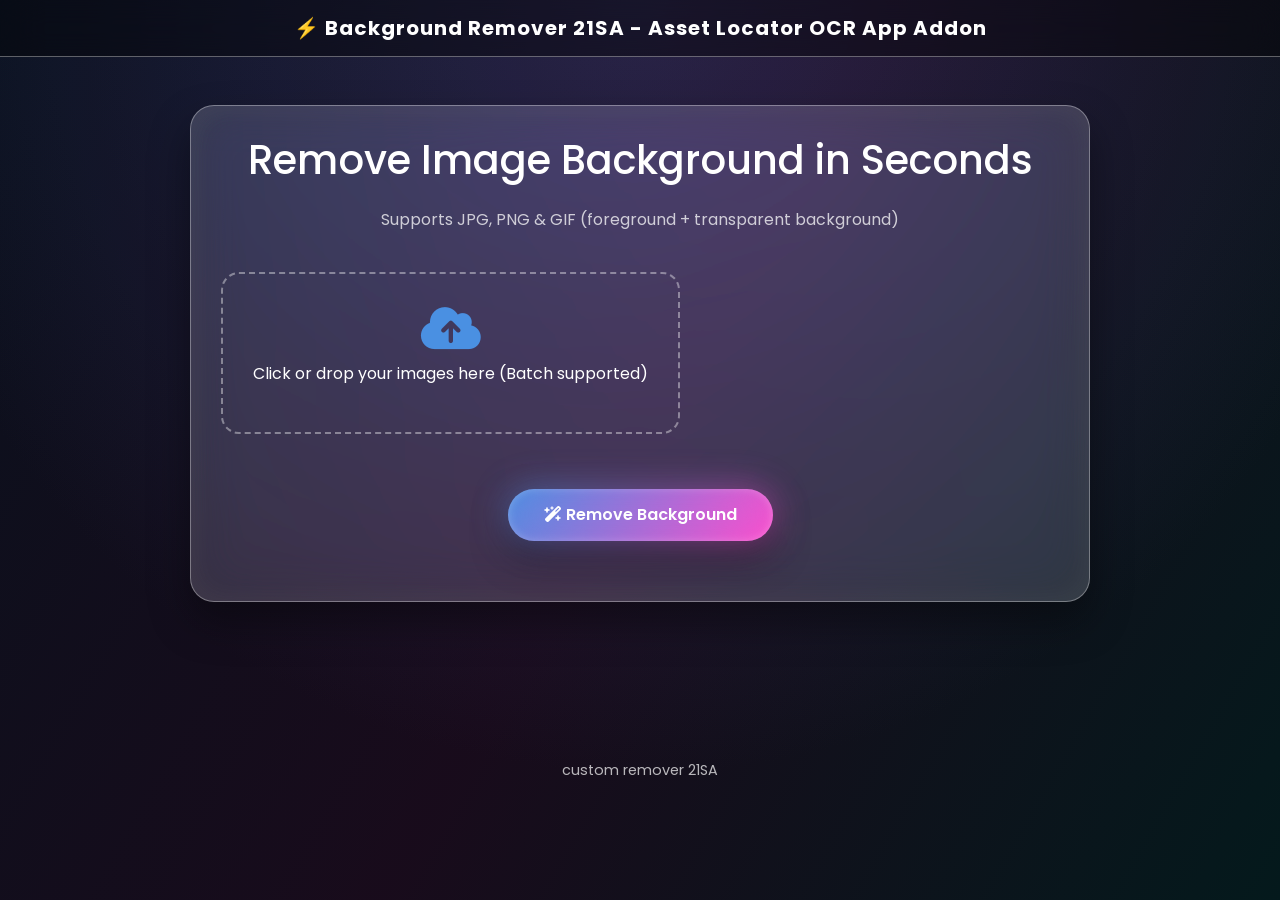
==== assets/BG-REM.html @ bdcd445b "Add files via upload" ====
<!DOCTYPE html><html lang="en">
<head>
  <meta charset="UTF-8" />
  <title>Next‑Gen Background Remover</title>
  <meta name="viewport" content="width=device-width, initial-scale=1.0" />  <!-- Fonts & Icons -->  <link href="https://fonts.googleapis.com/css2?family=Poppins:wght@300;400;600;700&display=swap" rel="stylesheet">
  <link rel="stylesheet" href="https://cdnjs.cloudflare.com/ajax/libs/font-awesome/6.5.0/css/all.min.css" />  <!-- Bootstrap -->  <link href="https://cdn.jsdelivr.net/npm/bootstrap@5.3.2/dist/css/bootstrap.min.css" rel="stylesheet">  <style>
    :root {
      --glass-bg: rgba(255,255,255,0.15);
      --glass-border: rgba(255,255,255,0.35);
      --neon: #4A90E2;
      --neon-pink: #ff4ecd;
      --dark: #0b0f1a;
    }

    * { box-sizing: border-box; }

    body {
      margin: 0;
      font-family: 'Poppins', sans-serif;
      background: radial-gradient(circle at top, #1a1f3c, #05060d 70%);
      color: #fff;
      min-height: 100vh;
      overflow-x: hidden;
    }

    /* ===== Animated Gradient Background ===== */
    body::before {
      content: "";
      position: fixed;
      inset: 0;
      background: linear-gradient(120deg, #4A90E2, #ff4ecd, #00ffd5);
      opacity: 0.08;
      animation: gradientShift 20s infinite alternate;
      z-index: -1;
    }

    @keyframes gradientShift {
      0% { filter: hue-rotate(0deg); }
      100% { filter: hue-rotate(360deg); }
    }

    /* ===== Navbar ===== */
    .navbar {
      backdrop-filter: blur(20px);
      background: rgba(0,0,0,0.4) !important;
      border-bottom: 1px solid var(--glass-border);
    }

    .navbar-brand {
      font-weight: 700;
      letter-spacing: 1px;
    }

    /* ===== Glass Card ===== */
    .glass-card {
      background: var(--glass-bg);
      backdrop-filter: blur(25px) saturate(160%);
      border: 1px solid var(--glass-border);
      border-radius: 24px;
      padding: 30px;
      box-shadow:
        0 20px 40px rgba(0,0,0,0.4),
        inset 0 0 30px rgba(255,255,255,0.05);
      transform-style: preserve-3d;
      animation: floatCard 6s ease-in-out infinite;
    }

    @keyframes floatCard {
      0%,100% { transform: translateY(0px) rotateX(0deg); }
      50% { transform: translateY(-12px) rotateX(1.5deg); }
    }

    /* ===== Upload Area ===== */
    .upload-box {
      border: 2px dashed rgba(255,255,255,0.4);
      border-radius: 18px;
      padding: 30px;
      text-align: center;
      cursor: pointer;
      transition: all 0.4s ease;
      position: relative;
      overflow: hidden;
    }

    .upload-box:hover {
      border-color: var(--neon);
      box-shadow: 0 0 30px rgba(74,144,226,0.4);
      transform: scale(1.02);
    }

    .upload-box input {
      display: none;
    }

    .upload-box i {
      font-size: 48px;
      margin-bottom: 10px;
      color: var(--neon);
    }

    /* ===== 3D Neon Button ===== */
    .btn-3d {
      position: relative;
      padding: 14px 36px;
      font-weight: 600;
      color: #fff;
      border-radius: 40px;
      border: none;
      background: linear-gradient(135deg, var(--neon), var(--neon-pink));
      box-shadow:
        0 15px 35px rgba(0,0,0,0.5),
        inset 0 0 10px rgba(255,255,255,0.3);
      transform-style: preserve-3d;
      transition: all 0.3s ease;
    }

    .btn-3d::before {
      content: "";
      position: absolute;
      inset: 0;
      border-radius: inherit;
      background: inherit;
      filter: blur(18px);
      opacity: 0.6;
      z-index: -1;
    }

    .btn-3d:hover {
      transform: translateY(-4px) rotateX(6deg);
      box-shadow:
        0 25px 55px rgba(0,0,0,0.6),
        0 0 40px rgba(74,144,226,0.8);
    }

    .btn-3d:active {
      transform: translateY(2px) scale(0.98);
    }

    /* ===== Image Result ===== */
    .preview-wrapper {
      display: grid;
      grid-template-columns: repeat(auto-fit, minmax(250px, 1fr));
      gap: 20px;
      margin-top: 30px;
    }

    .preview {
      background: rgba(0,0,0,0.35);
      border-radius: 20px;
      padding: 15px;
      text-align: center;
      border: 1px solid var(--glass-border);
    }

    .preview img {
      max-width: 100%;
      border-radius: 14px;
    }

    /* ===== Footer ===== */
    footer {
      margin-top: 80px;
      padding: 30px 0;
      text-align: center;
      opacity: 0.7;
      font-size: 0.9rem;
    }

  </style></head>
<body><nav class="navbar navbar-dark">
  <div class="container">
    <a class="navbar-brand mx-auto" href="#">⚡ Background Remover 21SA - Asset Locator OCR App Addon</a>
  </div>
</nav><main class="container py-5">
  <div class="glass-card mx-auto" style="max-width: 900px;"><h1 class="text-center mb-4">Remove Image Background in Seconds</h1>
<p class="text-center opacity-75">Supports JPG, PNG & GIF (foreground + transparent background)</p>

<!-- Upload -->
<label class="upload-box mt-4">
  <i class="fa-solid fa-cloud-arrow-up"></i>
  <p>Click or drop your images here (Batch supported)</p>
  <input type="file" id="file" accept="image/*" multiple onchange="previewSelected()">
</label>

<!-- Selected Preview -->
<div id="selected" class="preview-wrapper mt-4"></div>

<!-- Button -->
<div class="text-center mt-4">
  <button class="btn-3d" onclick="removeBackground()">
    <i class="fa-solid fa-wand-magic-sparkles"></i> Remove Background
  </button>
</div>

<!-- Results -->
<div id="result" class="preview-wrapper"></div>

  </div>
</main><footer>
custom remover 21SA 
</footer><script>
function previewSelected() {
  const input = document.getElementById('file');
  const selected = document.getElementById('selected');
  selected.innerHTML = '';

  [...input.files].forEach(file => {
    const reader = new FileReader();
    reader.onload = e => {
      const div = document.createElement('div');
      div.className = 'preview';
      div.innerHTML = `
        <h6>${file.name}</h6>
        <img src="${e.target.result}">
        <div class="progress mt-2">
          <div class="progress-bar" style="width:0%"></div>
        </div>`;
      selected.appendChild(div);
    };
    reader.readAsDataURL(file);
  });
}

function removeBackground() {
  const input = document.getElementById('file');
  if (!input.files.length) return alert('Please upload at least one image');

  const cards = document.querySelectorAll('#selected .preview');

  [...input.files].forEach((file, index) => {
    const formData = new FormData();
    formData.append('image_file', file);

    const bar = cards[index].querySelector('.progress-bar');
    bar.classList.add('progress-bar-striped','progress-bar-animated');
    bar.style.width = '30%';

    fetch('https://api.remove.bg/v1.0/removebg', {
      method: 'POST',
      headers: { 'X-Api-Key': 'YOUR_API_KEY_HERE' },
      body: formData
    })
    .then(res => res.blob())
    .then(blob => {
      const url = URL.createObjectURL(blob);
      bar.style.width = '100%';
      bar.classList.remove('progress-bar-animated');

      cards[index].innerHTML += `
        <a class="btn-3d mt-3 d-inline-block" download="removed_${index}.png" href="${url}">
          <i class="fa fa-download"></i> Download
        </a>`;
      cards[index].querySelector('img').src = url;
    })
    .catch(() => {
      bar.classList.remove('progress-bar-animated');
      bar.style.background = 'red';
    });
  });
}
</script></body>
</html>
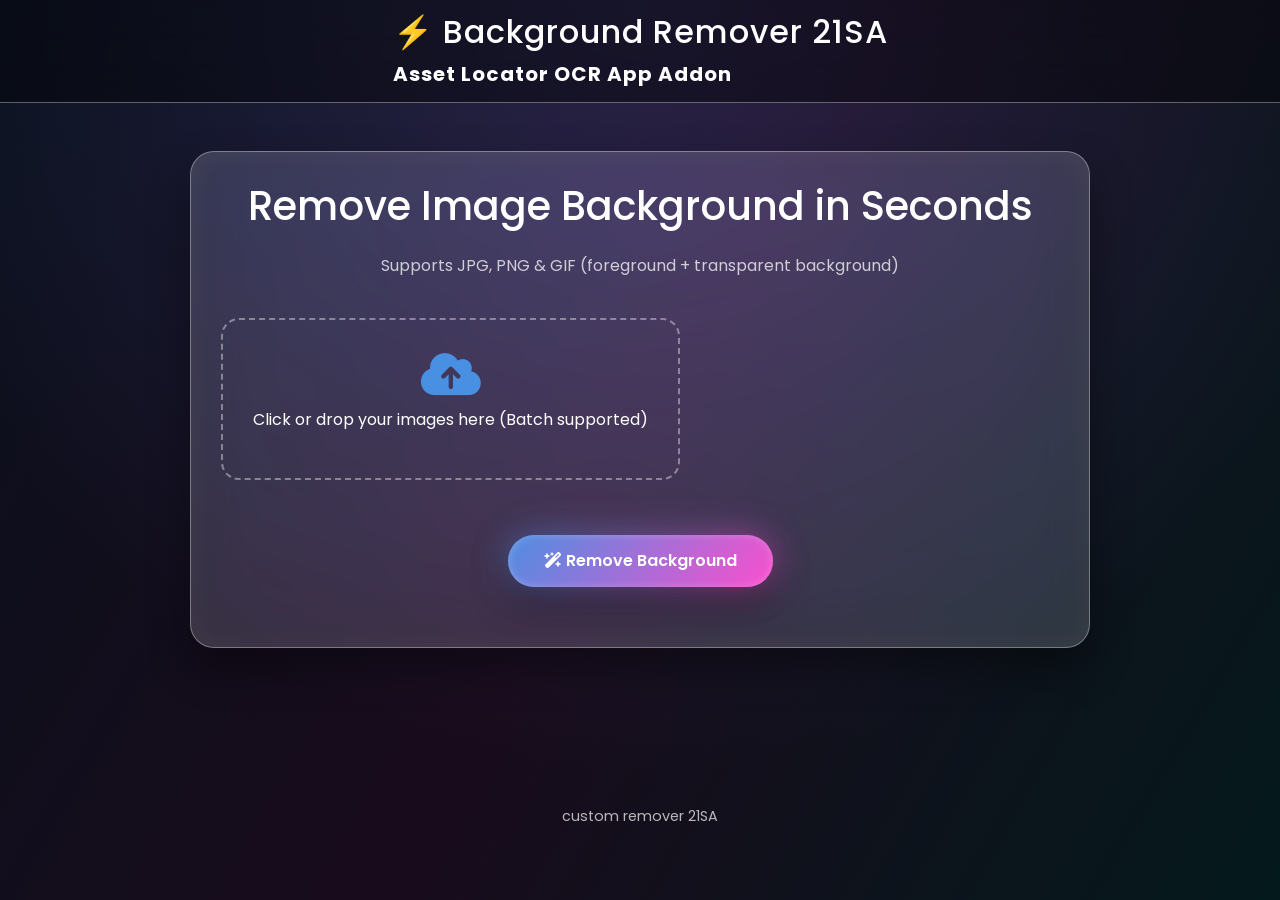
==== commit 33fd1cc1: "Adjust viewport scale and update navbar title" ====
--- a/assets/BG-REM.html
+++ b/assets/BG-REM.html
@@ -2,7 +2,7 @@
 <head>
   <meta charset="UTF-8" />
   <title>Next‑Gen Background Remover</title>
-  <meta name="viewport" content="width=device-width, initial-scale=1.0" />  <!-- Fonts & Icons -->  <link href="https://fonts.googleapis.com/css2?family=Poppins:wght@300;400;600;700&display=swap" rel="stylesheet">
+  <meta name="viewport" content="width=device-width, initial-scale=0.8" />  <!-- Fonts & Icons -->  <link href="https://fonts.googleapis.com/css2?family=Poppins:wght@300;400;600;700&display=swap" rel="stylesheet">
   <link rel="stylesheet" href="https://cdnjs.cloudflare.com/ajax/libs/font-awesome/6.5.0/css/all.min.css" />  <!-- Bootstrap -->  <link href="https://cdn.jsdelivr.net/npm/bootstrap@5.3.2/dist/css/bootstrap.min.css" rel="stylesheet">  <style>
     :root {
       --glass-bg: rgba(255,255,255,0.15);
@@ -169,7 +169,7 @@
   </style></head>
 <body><nav class="navbar navbar-dark">
   <div class="container">
-    <a class="navbar-brand mx-auto" href="#">⚡ Background Remover 21SA - Asset Locator OCR App Addon</a>
+    <a class="navbar-brand mx-auto" href="#"><h2>⚡ Background Remover 21SA</h2>Asset Locator OCR App Addon</h3></a>
   </div>
 </nav><main class="container py-5">
   <div class="glass-card mx-auto" style="max-width: 900px;"><h1 class="text-center mb-4">Remove Image Background in Seconds</h1>
@@ -259,4 +259,4 @@
   });
 }
 </script></body>
-</html>+</html>
